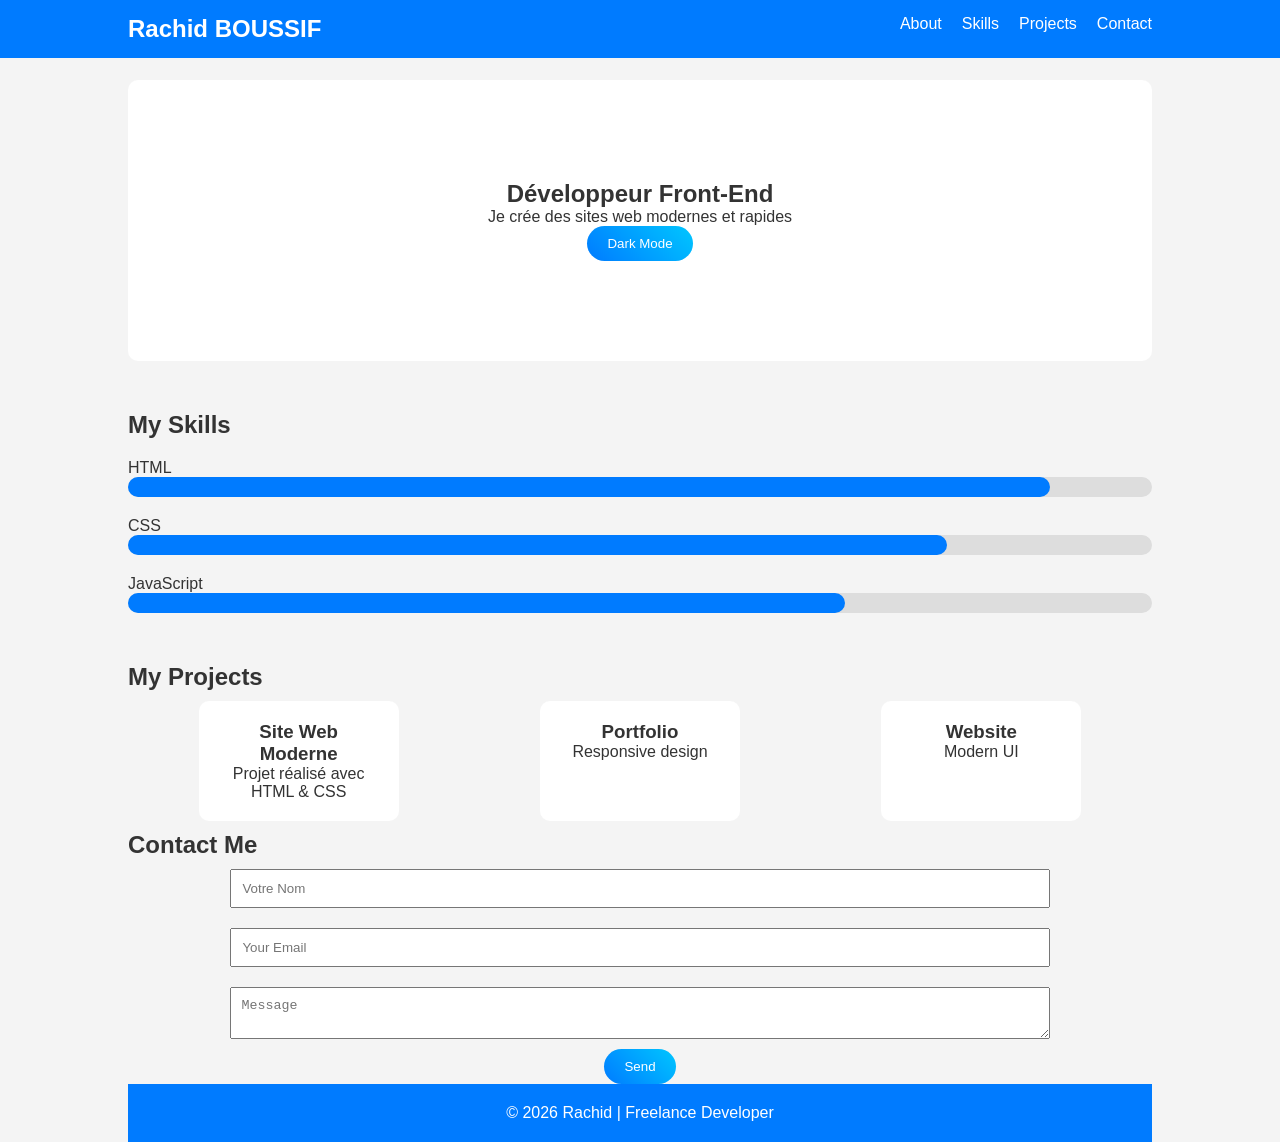
==== index.html @ 7f87df91 "Rename index1.html to index.html" ====
<!DOCTYPE html>
<html lang="fr">

<head>
    <meta charset="UTF-8">
    <meta name="viewport" content="width=device-width, initial-scale=1.0">
    <title>Rachid BOUSSIF | Freelance Frontend Developer</title>
    <link rel="stylesheet" href="style2.css">
</head>

<body>

<!-- Navbar -->
<nav class="navbar">
    <div class="container">
        <h1 class="logo">Rachid BOUSSIF</h1>
        <ul class="nav-links">
            <li><a href="#about">About</a></li>
            <li><a href="#skills">Skills</a></li>
            <li><a href="#projects">Projects</a></li>
            <li><a href="#contact">Contact</a></li>
        </ul>
    </div>
</nav>

<div class="container">

<!-- Hero -->
<section class="hero" id="about">
    <div class="hero-content">
        <h2>Développeur Front-End</h2>
        <p>Je crée des sites web modernes et rapides</p>
        <button class="btn" onclick="toggleDarkMode()">Dark Mode</button>
    </div>
</section>

<!-- Skills -->
<section class="skills" id="skills">
    <h2>My Skills</h2>

    <div class="skill">
        <p>HTML</p>
        <div class="bar"><div class="fill html"></div></div>
    </div>

    <div class="skill">
        <p>CSS</p>
        <div class="bar"><div class="fill css"></div></div>
    </div>

    <div class="skill">
        <p>JavaScript</p>
        <div class="bar"><div class="fill js"></div></div>
    </div>
</section>

<!-- Projects -->
<section class="projects" id="projects">
    <h2>My Projects</h2>

    <div class="cards">
        <div class="card" onclick="openModal()">
            <h3>Site Web Moderne</h3>
            <p>Projet réalisé avec HTML & CSS</p>
        </div>

        <div class="card">
            <h3>Portfolio</h3>
            <p>Responsive design</p>
        </div>

        <div class="card">
            <h3>Website</h3>
            <p>Modern UI</p>
        </div>
    </div>
</section>

<!-- Modal -->
<div id="modal" class="modal">
    <div class="modal-content">
        <span class="close" onclick="closeModal()">&times;</span>
        <h2>Project Details</h2>
        <p>This is a professional project created with HTML & CSS.</p>
    </div>
</div>

<!-- Contact -->
<section class="contact" id="contact">
    <h2>Contact Me</h2>
    <form>
        <input type="text" placeholder="Votre Nom">
        <input type="email" placeholder="Your Email">
        <textarea placeholder="Message"></textarea>
        <button class="btn">Send</button>
    </form>
</section>

<!-- Footer -->
<footer>
    <p>© 2026 Rachid | Freelance Developer</p>
</footer>

</div>

<!-- JS -->
<script>
function toggleDarkMode() {
    document.body.classList.toggle("dark");
}

function openModal() {
    document.getElementById("modal").style.display = "block";
}

function closeModal() {
    document.getElementById("modal").style.display = "none";
}
</script>

</body>
</html>
---- style2.css ----
* {
    margin: 0;
    padding: 0;
    box-sizing: border-box;
}

body {
    font-family: Arial;
    background: #f4f4f4;
    color: #333;
}

.container {
    width: 80%;
    margin: auto;
}

/* Navbar */
.navbar {
    background: #007BFF;
    color: white;
    position: fixed;
    width: 100%;
    top: 0;
}

.navbar .container {
    display: flex;
    justify-content: space-between;
    padding: 15px 0;
}

.nav-links {
    list-style: none;
    display: flex;
}

.nav-links li {
    margin-left: 20px;
}

.nav-links a {
    color: white;
    text-decoration: none;
}

/* Hero */
.hero {
    margin-top: 80px;
    padding: 100px 20px;
    text-align: center;
    background: white;
    border-radius: 10px;
}

/* Button */
.btn {
    background: linear-gradient(45deg,#007BFF,#00c6ff);
    color: white;
    padding: 10px 20px;
    border: none;
    border-radius: 20px;
    cursor: pointer;
}

.btn:hover {
    transform: scale(1.1);
}

/* Skills */
.skills {
    margin: 50px 0;
}

.skill {
    margin: 20px 0;
}

.bar {
    background: #ddd;
    height: 20px;
    border-radius: 10px;
}

.fill {
    height: 100%;
    background: #007BFF;
    border-radius: 10px;
}

.fill.html { width: 90%; }
.fill.css { width: 80%; }
.fill.js { width: 70%; }

/* Projects */
.cards {
    display: flex;
    justify-content: space-around;
    flex-wrap: wrap;
}

.card {
    background: white;
    padding: 20px;
    margin: 10px;
    width: 200px;
    border-radius: 10px;
    text-align: center;
    cursor: pointer;
}

.card:hover {
    transform: translateY(-10px);
}

/* Modal */
.modal {
    display: none;
    position: fixed;
    width: 100%;
    height: 100%;
    background: rgba(0,0,0,0.7);
}

.modal-content {
    background: white;
    padding: 20px;
    width: 50%;
    margin: 10% auto;
}

.close {
    float: right;
    cursor: pointer;
}

/* Contact */
.contact form {
    display: flex;
    flex-direction: column;
    align-items: center;
}

.contact input, .contact textarea {
    width: 80%;
    margin: 10px;
    padding: 10px;
}

/* Footer */
footer {
    text-align: center;
    background: #007BFF;
    color: white;
    padding: 20px;
}

/* Dark Mode */
.dark {
    background: #222;
    color: white;
}

.dark .card {
    background: #333;
}

/* Responsive */
@media(max-width:600px){
    .cards {
        flex-direction: column;
        align-items: center;
    }
}
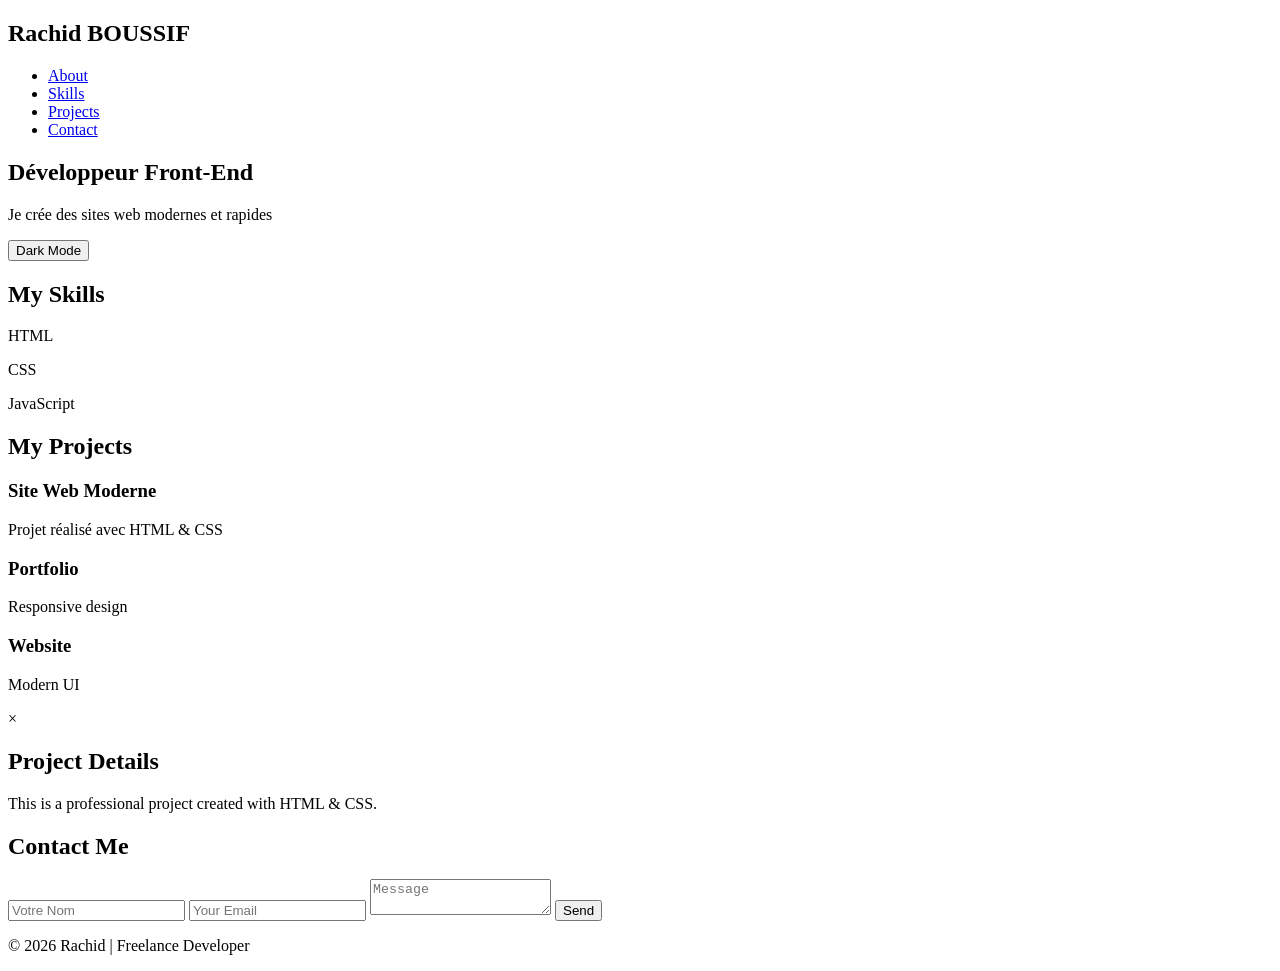
==== commit b80a37ea: "Update index.html" ====
--- a/index.html
+++ b/index.html
@@ -5,7 +5,7 @@
     <meta charset="UTF-8">
     <meta name="viewport" content="width=device-width, initial-scale=1.0">
     <title>Rachid BOUSSIF | Freelance Frontend Developer</title>
-    <link rel="stylesheet" href="style2.css">
+    <link rel="stylesheet" href="style.css">
 </head>
 
 <body>
